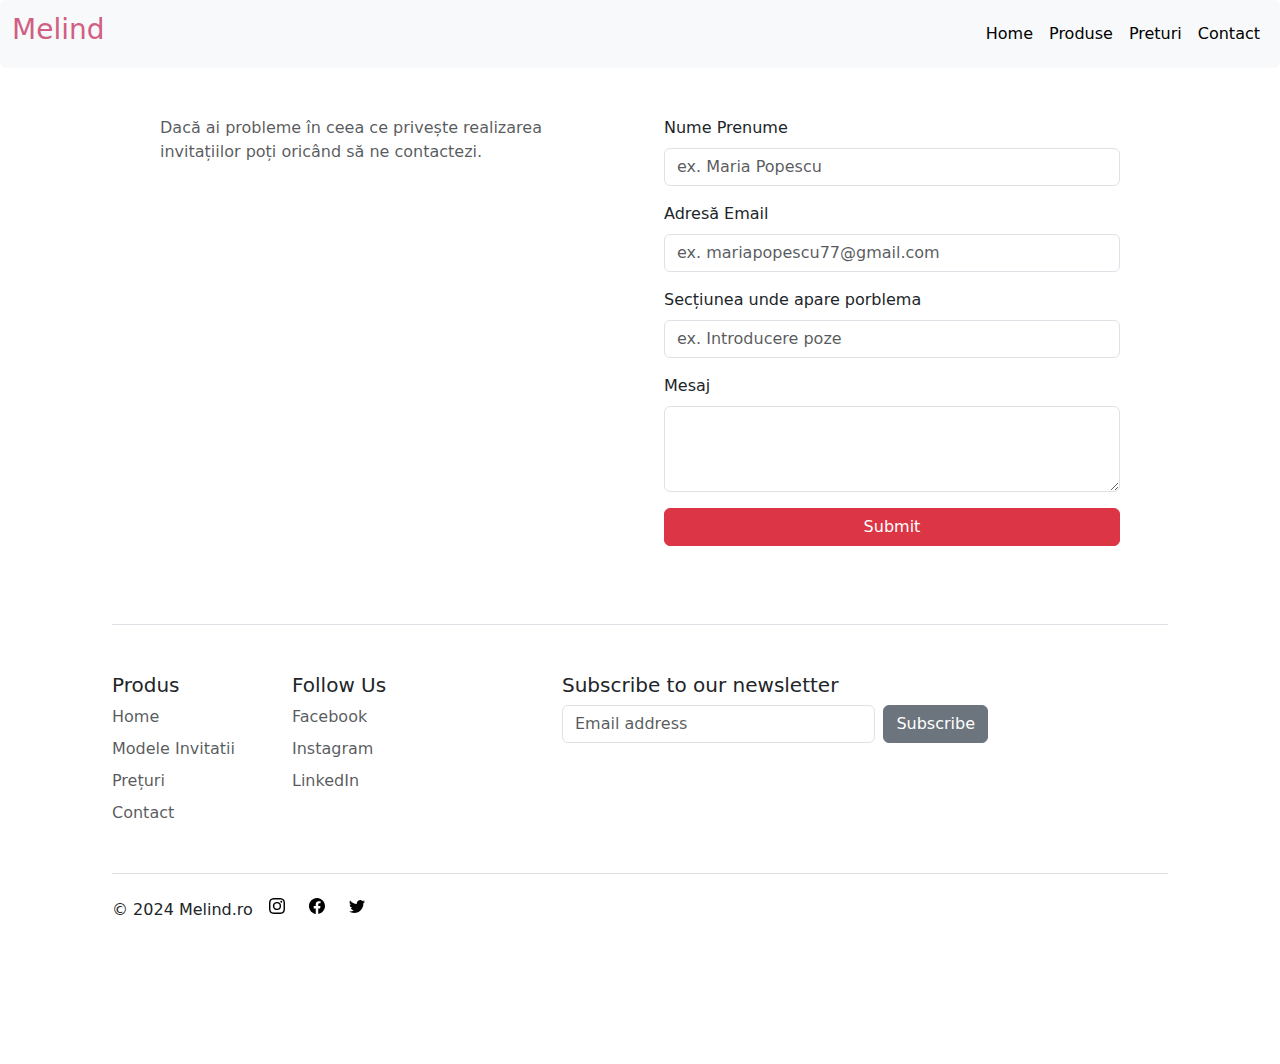
==== contact.html @ 7d9269b8 "initial load" ====
<!DOCTYPE html>
<html lang="en">
<head>
    <meta charset="UTF-8">
    <meta name="viewport" content="width=device-width, initial-scale=1.0">
    <title> Melind </title>
    <link rel="stylesheet" href="assets/app.css"/>

    <link href="https://cdn.jsdelivr.net/npm/bootstrap@5.3.3/dist/css/bootstrap.min.css"
    rel="stylesheet" 
    integrity="sha384-QWTKZyjpPEjISv5WaRU9OFeRpok6YctnYmDr5pNlyT2bRjXh0JMhjY6hW+ALEwIH"
   crossorigin="anonymous"> <!-- link cod Bootstrap-->

</head>
<body>

<!--Navbar -->
<!--<div class="w-100 bg-light nav-wrapper py-10">
    <div class="card-position h-100 m-auto-nav d-flex max-width-nav border-semi-transparent">
        <a href="index.html" class="d-flex self-center pl-20 font-special font-size-xs">
            <h1 class="color-logo bold">Melind</h1>
        </a>
      
 <nav class="navbar">
<ul class="navbar-menu">
<li class="navbar-menu-items">
    <a class="nav-link" href="index.html"> Home </a>
</li>
<li class="navbar-menu-items">
    <a class="nav-link" href="services.html"> Services </a>
</li>
<li class="navbar-menu-items">
    <a class="nav-link" href="about.html"> About us </a>
</li>
<li class="navbar-menu-items">
    <a class="nav-link" href="contact.html"> Contact </a>
</li>
</ul>
</nav>-->
 <!--
<nav class="mobile-visible nav-container self-center">
    <details class="nav-toggle">
      <summary class="nav-toggle-button px-40">
        <span class="material-symbols-outlined">menu</span>
      </summary>
      <ul class="mobile-nav-list nav-list d-flex flex-col bg-white w-100">
        <li class="px-10 py-20 d-flex mr-auto gap-10">
          <span class="material-symbols-outlined">home</span>
          <a href="/">Home</a>
        </li>
        <li class="px-10 py-20 d-flex mr-auto gap-10">
          <span class="material-symbols-outlined">book</span>
          <a href="./Services.html">Services</a>
        </li>
        <li class="px-10 py-20 d-flex mr-auto gap-10">
          <span class="material-symbols-outlined">book</span>
          <a href="./about.html">About Us</a>
        </li>
        <li class="px-10 py-20 d-flex mr-auto gap-10">
          <span class="material-symbols-outlined">contact_support</span>
          <a href="./contact.html">Contact</a>
        </li>
      </ul>
    </details>
  </nav>
Navbar -->
<nav class="navbar  navbar-expand-lg  bg-body-tertiary  rounded" aria-label="Eleventh navbar example">
    <div class="container-fluid">
      <a class="navbar-brand" href="#"><h3 class="color-logo bold">Melind</h3></a>

      <div class="collapse navbar-collapse" id="navbarsExample09">
        <ul class="navbar-nav ms-auto mb-2 mb-lg-0">
          <li class="nav-item">
            <a class="nav-link active" aria-current="page" href="index.html">Home</a>
          </li>
          <li class="nav-item">
            <a class="nav-link active" href="produse.html">Produse</a>
          </li>
          <li class="nav-item">
            <a class="nav-link active" href="price.html">Preturi</a>
          </li>
          <li class="nav-item">
            <a class="nav-link active"  href="contact.html">Contact</a>
          </li>
        </ul>
        
      </div>
    </div>
  </nav>

</div>
</div>

 
 <!-- TEXT 50/50 (50 TEXT, 50 FORMULAR) -->
 <div class="w-75 m-auto">
    <div class="row row-cols-1 row-cols-md-2  g-5 py-5">
        
        <!-- text -->
        <div class="col d-flex flex-column align-items-start gap-2">
          <p class="text-body-secondary">
            Dacă ai probleme în ceea ce privește realizarea invitațiilor poți oricând să ne contactezi.</p>
        </div>
  
        <!-- Formular -->
        <div class="col">
            <form>
                <div class="mb-3">
                  <label for="exampleFormControlTextarea1" class="form-label">Nume Prenume</label>
                  <input type="text" class="form-control" id="exampleFormControlTextarea1" rows="1" placeholder="ex. Maria Popescu">
                </div>
                <div class="mb-3">
                <label for="exampleFormControlTextarea1" class="form-label">Adresă Email</label>
            <input id="newsletter1" type="text" class="form-control" placeholder="ex. mariapopescu77@gmail.com">
                 </div>
                <div class="mb-3">
                    <label for="exampleFormControlTextarea1" class="form-label">Secțiunea unde apare porblema</label>
                    <input type="text" class="form-control" id="exampleFormControlTextarea1" rows="1"  placeholder="ex. Introducere poze"></textarea>
                  </div>
                <div class="mb-3">
                  <label for="exampleFormControlTextarea1" class="form-label">Mesaj</label>
                  <textarea type="text" class="form-control" id="exampleFormControlTextarea1" rows="3"></textarea>
                </div>
                <button type="submit" class="btn btn-danger w-100">Submit</button>
              </form>
        </div>
      </div></div>

<!--                                                                                    FOOTER                                                               -->

<div class="b-example-divider"></div>
<div class="container">
<footer class="py-5 margin-footer border-top">
    <div class="row">
      <div class="col-6 col-md-2 mb-3">
        <h5>Produs</h5>
        <ul class="nav flex-column">
          <li class="nav-item mb-2"><a href="index.html" class="nav-link p-0 text-body-secondary">Home</a></li>
          <li class="nav-item mb-2"><a href="#" class="nav-link p-0 text-body-secondary">Modele Invitatii</a></li>
          <li class="nav-item mb-2"><a href="price.html" class="nav-link p-0 text-body-secondary">Prețuri</a></li>
          <li class="nav-item mb-2"><a href="contact.html" class="nav-link p-0 text-body-secondary">Contact</a></li>
        </ul>
      </div>

      <div class="col-6 col-md-2 mb-3">
        <h5>Follow Us</h5>
        <ul class="nav flex-column">
          <li class="nav-item mb-2"><a href="#" class="nav-link p-0 text-body-secondary">Facebook</a></li>
          <li class="nav-item mb-2"><a href="#" class="nav-link p-0 text-body-secondary">Instagram</a></li>
          <li class="nav-item mb-2"><a href="#" class="nav-link p-0 text-body-secondary">LinkedIn</a></li>
        </ul>
      </div>

    

      <div class="col-md-5 offset-md-1 mb-3">
        <form>
          <h5>Subscribe to our newsletter</h5>
         
          <div class="d-flex flex-column flex-sm-row w-100 gap-2">
            <label for="newsletter1" class="visually-hidden">Email address</label>
            <input id="newsletter1" type="text" class="form-control" placeholder="Email address">
            <button class="btn btn-secondary" type="button">Subscribe</button>
          </div>
        </form>
      </div>
    </div>

    <div class="d-flex flex-column  flex-sm-row py-4 my-4 border-top">

        <p class="text-center">© 2024 Melind.ro</p>
        <ul class="list-unstyled d-flex">
        <li class="ms-3"><a class="text-body-secondary" href="#"><svg class="bi" width="24" height="24">
            <path d="M8 0C5.829 0 5.556.01 4.703.048 3.85.088 3.269.222 2.76.42a3.9 3.9 0 0 0-1.417.923A3.9 3.9 0 0 0 .42 2.76C.222 3.268.087 3.85.048 4.7.01 5.555 0 5.827 0 8.001c0 2.172.01 2.444.048 3.297.04.852.174 1.433.372 1.942.205.526.478.972.923 1.417.444.445.89.719 1.416.923.51.198 1.09.333 1.942.372C5.555 15.99 5.827 16 8 16s2.444-.01 3.298-.048c.851-.04 1.434-.174 1.943-.372a3.9 3.9 0 0 0 1.416-.923c.445-.445.718-.891.923-1.417.197-.509.332-1.09.372-1.942C15.99 10.445 16 10.173 16 8s-.01-2.445-.048-3.299c-.04-.851-.175-1.433-.372-1.941a3.9 3.9 0 0 0-.923-1.417A3.9 3.9 0 0 0 13.24.42c-.51-.198-1.092-.333-1.943-.372C10.443.01 10.172 0 7.998 0zm-.717 1.442h.718c2.136 0 2.389.007 3.232.046.78.035 1.204.166 1.486.275.373.145.64.319.92.599s.453.546.598.92c.11.281.24.705.275 1.485.039.843.047 1.096.047 3.231s-.008 2.389-.047 3.232c-.035.78-.166 1.203-.275 1.485a2.5 2.5 0 0 1-.599.919c-.28.28-.546.453-.92.598-.28.11-.704.24-1.485.276-.843.038-1.096.047-3.232.047s-2.39-.009-3.233-.047c-.78-.036-1.203-.166-1.485-.276a2.5 2.5 0 0 1-.92-.598 2.5 2.5 0 0 1-.6-.92c-.109-.281-.24-.705-.275-1.485-.038-.843-.046-1.096-.046-3.233s.008-2.388.046-3.231c.036-.78.166-1.204.276-1.486.145-.373.319-.64.599-.92s.546-.453.92-.598c.282-.11.705-.24 1.485-.276.738-.034 1.024-.044 2.515-.045zm4.988 1.328a.96.96 0 1 0 0 1.92.96.96 0 0 0 0-1.92m-4.27 1.122a4.109 4.109 0 1 0 0 8.217 4.109 4.109 0 0 0 0-8.217m0 1.441a2.667 2.667 0 1 1 0 5.334 2.667 2.667 0 0 1 0-5.334"/>
        </svg></a></li>
        <li class="ms-3"><a class="text-body-secondary" href="#"><svg class="bi" width="24" height="24">
            <path d="M16 8.049c0-4.446-3.582-8.05-8-8.05C3.58 0-.002 3.603-.002 8.05c0 4.017 2.926 7.347 6.75 7.951v-5.625h-2.03V8.05H6.75V6.275c0-2.017 1.195-3.131 3.022-3.131.876 0 1.791.157 1.791.157v1.98h-1.009c-.993 0-1.303.621-1.303 1.258v1.51h2.218l-.354 2.326H9.25V16c3.824-.604 6.75-3.934 6.75-7.951"/>
        </svg></a></li>
        <li class="ms-3"><a class="text-body-secondary" href="#"><svg class="bi" width="24" height="24">
        <path d="M5.026 15c6.038 0 9.341-5.003 9.341-9.334q.002-.211-.006-.422A6.7 6.7 0 0 0 16 3.542a6.7 6.7 0 0 1-1.889.518 3.3 3.3 0 0 0 1.447-1.817 6.5 6.5 0 0 1-2.087.793A3.286 3.286 0 0 0 7.875 6.03a9.32 9.32 0 0 1-6.767-3.429 3.29 3.29 0 0 0 1.018 4.382A3.3 3.3 0 0 1 .64 6.575v.045a3.29 3.29 0 0 0 2.632 3.218 3.2 3.2 0 0 1-.865.115 3 3 0 0 1-.614-.057 3.28 3.28 0 0 0 3.067 2.277A6.6 6.6 0 0 1 .78 13.58a6 6 0 0 1-.78-.045A9.34 9.34 0 0 0 5.026 15"/>
    </svg></a></li>
      </ul>
    </div>
  </footer>
</div>
</body>
</html>
---- assets/app.css ----
/*                                   NAVBAR                                           */
.w-100{
    width: 100%;
}
.h-100{
    height: 100%;
}
.d-flex{
    display: flex;
}
.m-auto-nav{
    margin: auto;
}
@media(min-width:576px)
{
    .max-width-nav{
        max-width: 90%;
    }
}
.max-width-nav{
    width: 100%;
    max-width: 320px;
    max-width: 90%;
}
.py-10{
    padding-top: 10px;
    padding-bottom: 10px;
}

.bg-light{
    background-color: #ffffff;
}
.nav-wrapper{
    height: 80px;
    position:sticky;
    top:0;
    z-index: 2;
}
.card-position{
    position: relative;
    justify-content: space-between;
    box-sizing: border-box;
    border-radius: 25px;
    background-color: #fafafa;
}
.color-logo{
    color:#d15e83;
}
.bold{
    font-weight: 500;
}
.self-center{
    align-self: center;
}
.pl-20{
    padding-left: 20px;
}
.font-size-xs{
    font-size: 8px;
}

.font-size-md{
    font-size: 20px;
}
.font-special{
    font-family: "Dancing Script",sans-serif;
    font-weight: 300;
    letter-spacing: -2px;
}

.text-special{
    font-family: "Dancing Script",sans-serif;
    font-weight: 300;
    letter-spacing: 0;
    font-weight: 600;
    
}


.font-special-text-body{
    font-family: "Dancing Script",sans-serif;
    font-weight: 600;
    font-size: x-large;
    letter-spacing: 0;
    text-align: left;
    color: #1b1a2a;
}
.text-body{
    font-weight: 400;
    text-align: left;
    color: #ab405e;
}
.navbar {
    display: flex; 
    justify-content: space-between;
    position: sticky;
    top: 0 ;
    background-color:#fafafa;
}
.navbar-menu{
display: flex;
gap:10px;
}
.navbar-menu-items{
    border: 1px solid grey;
    padding: 4px 8px;
    border-radius: 4px;
    border: none;
    align-self: center;
    font-family: "Dancing Script",sans-serif;
    color:#d15e83
}
ul{
    padding: 0; /* reset the ul initial padding */
    margin: 0;
}

ul li{
list-style-type: none;/* reset the ul li initial*/
}
a{
    text-decoration: none;
}

.border-semi-transparent{
    border-color: hsla(265,40%99%,65%);
    box-shadow: 10px;
}
/*                                 HEADER          */


@media (min-width:576px){
.bg{
   
    height: 700px;
}

}
.bg{
    background-repeat: no-repeat;
    background-size: cover;
    /*border-radius: 20px;
    box-shadow: 0 20 px 4 px rgba(0,0,0,0.1);*/
    width: auto;
}

.bg-position-center{
    background-position: center;
   /*height: 400px;
    width: 410px;
    /*border-radius: 15px;*/
}
.cards-header{
    display: flex;
    -webkit-box-align: center;
    align-items: center;
    -webkit-box-pack: justify;
    justify-content: space-between;
    flex-direction: column;
    gap: 1.5rem;
    padding-inline: 2rem 2rem;
    flex: 1;

}

.p-hedear-sty{
    padding: 160px;
}

.line-shape{
position: relative;
overflow: hidden;
line-height: 0;
z-index: 2;
pointer-events: none;
}
@media only screen and (min-width:768px) and (max-width:1024px)
{
    .line-style{
        height: 70px;

}
}

.line-style{
    height: 110px;
    color: #d15e83;
    z-index: 9999;

}
.header-color{
    background: linear-gradient(45deg,rgba(30,28,89,1) 0%,
    rgba(5,175,242,1) 100%);
}
.text-center{
    text-align: center;
}
.text-style-title{
    font-family: "Dancing Script",sans-serif;
    color:#d15e83
}

.sec-text-style{
    padding: 20px 100px;
}

.max-width{
    max-width: 90%;
    margin: auto;
}
.color-light{
    color: #d15e83;
}
@media (min-width:576px)
{
    .max-width{
        max-width: 90%;
    }
}
.content{
    display: flex;
    flex-direction: column;
    padding: 40px 0;
}
.content-split {
    display: flex;
    justify-content: space-evenly;
    gap: 20px;
    align-items: center;
}
.section-container{
    padding: 20px 0;
}
.content-new{
    display: flex;
    flex-direction: 2 column;
    gap: 40px;
    padding: 40px;
}
.bg-position-center2{
    background-position: center;
    height: 350px;
    width: 50%;

}

.bg-hero{
    height: 90vb !important;
background-image: url(./header.png);
/*background-color: #f8f9fa; #dddad4;*/
background-position: center;
box-shadow:unset;
border-radius:unset !important;
}


.photo-1{
    background-image: url(photo1.webp);
    /*box-shadow: -1px 3px 10px 0 rgb(0 0 0 /6%);*/
}
.photo-2{
    background-image: url(photo2.webp);
    /*box-shadow: -1px 3px 10px 0 rgb(0 0 0 /6%);*/
}
.photo-3{
    background-image: url(photo3.webp);
    /*box-shadow: -1px 3px 10px 0 rgb(0 0 0 /6%);*/
}
.photo-4{
    background-image: url(photo4.webp);
    /*box-shadow: -1px 3px 10px 0 rgb(0 0 0 /6%);*/
}
.bg2{
    background-repeat: no-repeat;
    background-size: contain;
}
.content-text{
    display: flex;
    flex-direction: column;
    gap: 20px;
    width: 50%;
    text-align: center;
}
.text-padding{
    padding-top: 8%;
}
.separator{
    display: inline-flex;
    gap: 10px;
    margin: 0 auto;
}
.mobile-version{
    display: inherit;

}
@media scree and (min-width:576px)
{
    .mobile-version{
        display: none;
    }
}
.row-reverse{
    flex-direction: row-reverse;
}
.litera-style{
    position: absolute;
    font-size: 5px;
    font-weight: 700;
    color: #999;
    opacity: 0.15;
    top: -90px;
    left: -30px;
}
.line{
    height: 4px;
    background-color: #d15e83;
    width: 40%;
    border-radius: 2px;
}

.line-lg{
    height: 2px;
    background-color: #deadbc;
    width: 50%;
    border-radius: 2px;
}

.line-lg2{
    height: 2px;
    background-color: #deadbc;
    width: 50%;
    border-radius: 2px;
    margin-left: 50%;
}
/*                               Lista preturi                    */
@media screen and (min-width:62em)
{
    .section-price{
        padding: 9em 3em;
    }
}
.section-price{
    width: 100%;
    padding: 7rem 0;
    background-color: rgba(236,236,255,0.2);
    margin-top: 0px;
}
.container-style{
width: 100%;
margin-inline: auto;
max-width: 1280px;
padding-inline: 1rem;
}
.container-disp{
    display: flex;
    flex-direction: column;
    -webkit-box-align: center;
    align-items: center;
    gap: 4rem;
}
.text-price{
    font-weight: 400;
    text-align: center;
    color: #d15e83;
    font-size: 18px;
}
.title-price{
    font-family: "Dancing Script",sans-serif;
    font-weight: 600;
    color:#1b1a2a;
    margin-bottom: 1.5rem;
    text-align: center;
}
.cards-price-style{
    display: flex;
    -webkit-box-align: center;
    align-items: center;
    flex-direction: column;
    gap: 1.5rem;
}
@media screen and (min-width:48em){
    .cards-gap{
        grid-template-columns: repeat(3,minmax(0,1fr));
    }

}
.cards-gap{
    display: grid;
    grid-gap: 2rem;
    margin-top: 1rem;
    padding-inline: 1rem 1rem;
}
.cards-sty{
    display: flex;
    -webkit-box-align: center;
    align-items: center;
    flex-direction: column;
    gap: 1.5rem;
    box-shadow: -1px 3px 10px 0 rgb(0 0 0 /6%);
    border-style: solid;
    max-width: 320px;
    width: 100%;
    background: #ffffff;
    border-radius: 0.75rem;
    padding-bottom: 2rem;
    border-color: transparent;
}
.TITLE-CARD-STYLE{
    WIDTH: 100%;
    height: 70px;
    background: #8c8cf9;
    display: flex;
    border-top-left-radius: 0.75rem;
    border-top-right-radius: 0.75rem;
    -webkit-box-pack: center;
    justify-content: center;
    -webkit-box-align: center;
    align-items: center;
    position: relative;
}
.title-st{
    font-weight: 400;
    text-align: center;
    padding: 20px;
    font-size: 1.25rem;
    color: #333;
}
.cards-continut{
    display: flex;
    -webkit-box-align: center;
    align-items: center;
    -webkit-box-pack: justify;
    justify-content: space-between;
    flex-direction: column;
    gap: 1.5rem;
    padding-inline: 2rem 2rem;
    flex: 1;

}
.card-choice{
    display: flex;
    align-items: center;
    -webkit-box-align: center;
    flex-direction: column;
    gap: 1.5rem;
}
.pret{
    display: flex;
    align-items: center;
    -webkit-box-align: center;
    justify-content: center;
    -webkit-box-pack: center;
    flex-direction: column;
    gap: 0.5rem;
}
.number-price{
    display: flex;
    align-items: center;
    -webkit-box-align: center;
    flex-direction: row;
    gap: 0.5rem;
}
@media screen and(min-width:48em){
    .NUMBER-PRICE-STYLE{
        line-height: 1.2;
    }
}
.NUMBER-PRICE-STYLE{
    font-family: "Dancing Script",sans-serif;
    color: #1b1a2a;
    font-size: 2.25rem;
    font-weight: 600;
}
.ron-price{
    font-weight: 400;
    color: #718096;
}
.button-sty{
    display: flex;
    appearance: none;
    align-items: center;
    -webkit-box-align: center;
    -webkit-box-pack: center;
    justify-content: center;
    user-select: none;
    position: relative;
    white-space: nowrap;
    vertical-align: middle;
    outline: 2px solid transparent;
    outline-offset: 2px;
    line-height: 1.2;
    font-weight: 500;
   /* transition-property: ;*/
    transition-duration:5s;
    height: 2.5rem;
    min-height: 2.5rem;
    font-size: 1rem;
    padding-inline: 1rem 1rem;
    width: 100%;
    border-radius: 9999px;
    background: #8c8cf9;
    color: #ffffff;
}
.price-details{
    display: flex;
    align-items: center;
    -webkit-box-align: center;
    flex-direction: column;
}

/*                                FOOTER                */
.backround-gray
{
    background: #fbfbfb;
    color: #2d3748;
}
.text-footer{
    display: flex;
    flex-direction: column;
    gap: 3px;
    width: 100%;
    margin-inline: auto;
    padding-inline: 2px;
    padding: 2px;
}

@media screen and (min-width:48em)
{
    .items-footer{
grid-template-columns:repeat(3,minmax(0,1fr));
    }
}
@media screen and (min-width:30em)
{
    .items-footer{
grid-template-columns:repeat(2,minmax(0,1fr));
    }
}
.items-footer{
    display: grid;
    grid-gap: 1px;
    font-size: 2px;
}
.margin-footer{
    margin: 30px;
}
/*    pentru linie logo linie la footer
.line-lg2-footer::before{
    content: "";
    border-bottom: 1px solid;
    border-color: #deadbc;
 -webkit-box-flex: 1;
 flex-grow: 1;
 margin-right: 2rem;
}
*,*::before,::after{
    border-color: #deadbc;
}
:where(*,*::before,*::after)
{
    border-width: 0;
    border-style: solid;
    box-sizing: border-box;
    word-wrap: break-word;
}*/
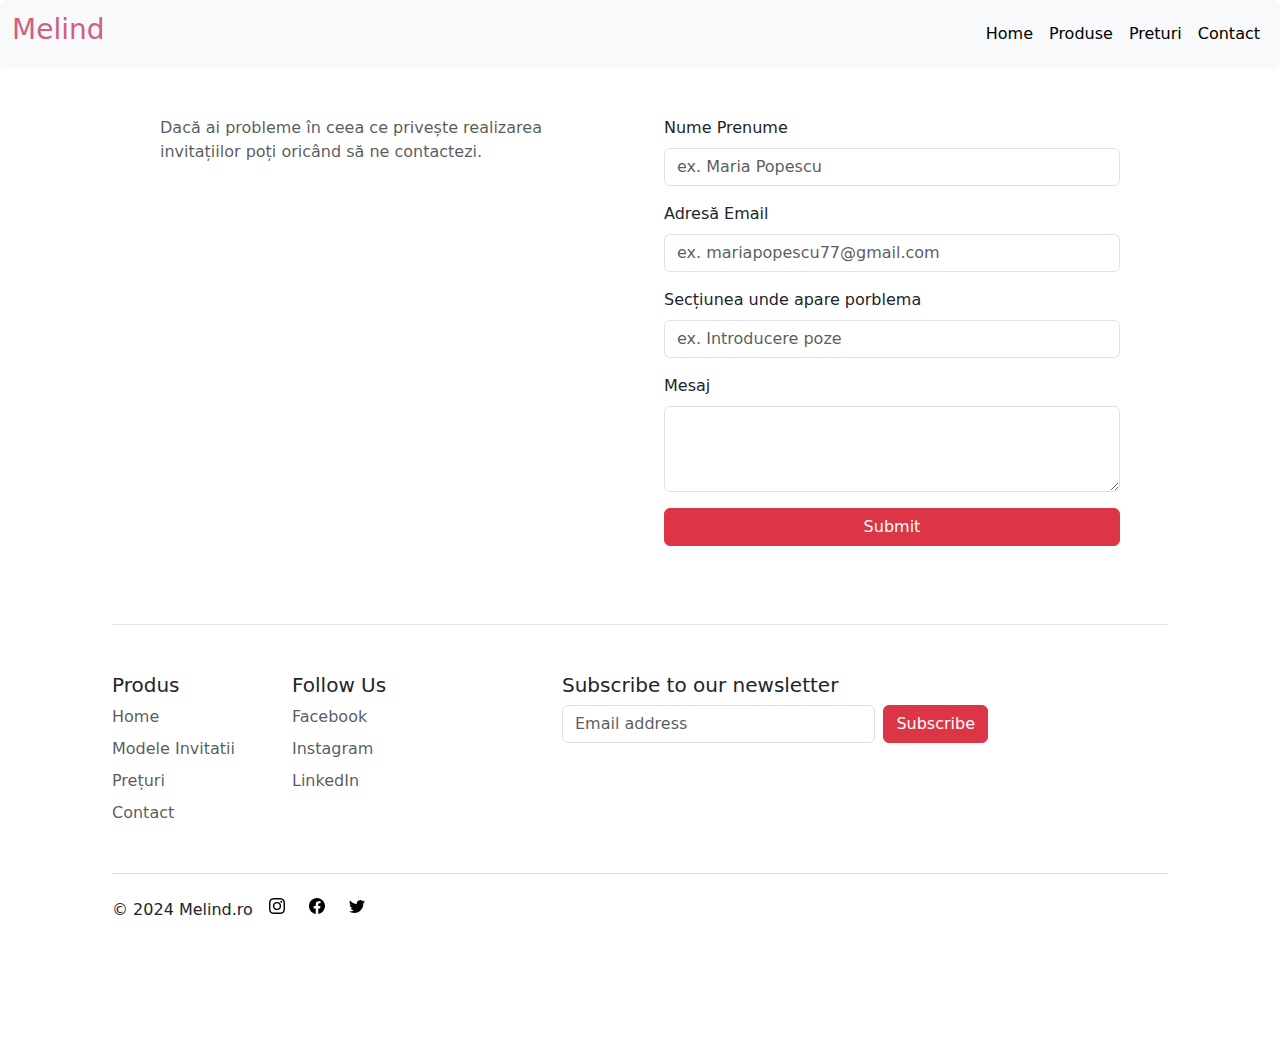
==== commit 466d279c: "update subscribe button" ====
--- a/contact.html
+++ b/contact.html
@@ -160,7 +160,7 @@
           <div class="d-flex flex-column flex-sm-row w-100 gap-2">
             <label for="newsletter1" class="visually-hidden">Email address</label>
             <input id="newsletter1" type="text" class="form-control" placeholder="Email address">
-            <button class="btn btn-secondary" type="button">Subscribe</button>
+            <button class="btn btn-danger" type="button">Subscribe</button>
           </div>
         </form>
       </div>
--- a/assets/app.css
+++ b/assets/app.css
@@ -1,14 +1,14 @@
 /*                                   NAVBAR                                           */
-.w-100{
-    width: 100%;
-}
-.h-100{
+.rcio-w-100{
+    width: 100%;
+}
+.rcio-h-100{
     height: 100%;
 }
 .d-flex{
     display: flex;
 }
-.m-auto-nav{
+.rcio-m-auto{
     margin: auto;
 }
 @media(min-width:576px)
@@ -22,21 +22,21 @@
     max-width: 320px;
     max-width: 90%;
 }
-.py-10{
-    padding-top: 10px;
-    padding-bottom: 10px;
-}
-
-.bg-light{
+.rcio-py-10{
+    padding-top: 0px;
+    padding-bottom: 0px;
+}
+
+.rcio-bg-light{
     background-color: #ffffff;
 }
-.nav-wrapper{
-    height: 80px;
+.rcio-nav-wrapper{
+    height: 60px;
     position:sticky;
     top:0;
     z-index: 2;
 }
-.card-position{
+.rcio-card-position{
     position: relative;
     justify-content: space-between;
     box-sizing: border-box;
@@ -67,6 +67,7 @@
     font-weight: 300;
     letter-spacing: -2px;
 }
+
 
 .text-special{
     font-family: "Dancing Script",sans-serif;
@@ -76,6 +77,25 @@
     
 }
 
+.rcio-font-family{
+font-family: "Dancing Script", serif;
+font-weight: 600;
+font-size: xxx-large;
+letter-spacing: -2px;
+}
+
+.rcio-font-family-logo{
+    font-family: "Dancing Script", serif;
+    font-weight: 900;
+    font-size: larger;
+    letter-spacing: -1px;
+    }
+
+.rcio-font-family-roboto{
+    font-family: "Roboto", serif;
+    font-optical-sizing: auto;
+    font-weight: 400;
+  }
 
 .font-special-text-body{
     font-family: "Dancing Script",sans-serif;
@@ -90,14 +110,16 @@
     text-align: left;
     color: #ab405e;
 }
-.navbar {
+.rcio-navbar {
     display: flex; 
     justify-content: space-between;
     position: sticky;
-    top: 0 ;
+    top: 15px ;
     background-color:#fafafa;
-}
-.navbar-menu{
+    align-items: center;
+    margin-inline: 20px;
+}
+.rcio-navbar-menu{
 display: flex;
 gap:10px;
 }
@@ -107,8 +129,9 @@
     border-radius: 4px;
     border: none;
     align-self: center;
-    font-family: "Dancing Script",sans-serif;
-    color:#d15e83
+    font-family: "Roboto",sans-serif;
+    /*color:#d15e83;*/
+    
 }
 ul{
     padding: 0; /* reset the ul initial padding */
@@ -127,6 +150,7 @@
     box-shadow: 10px;
 }
 /*                                 HEADER          */
+
 
 
 @media (min-width:576px){
@@ -136,11 +160,11 @@
 }
 
 }
-.bg{
+/*.bg{
     background-repeat: no-repeat;
     background-size: cover;
     /*border-radius: 20px;
-    box-shadow: 0 20 px 4 px rgba(0,0,0,0.1);*/
+    box-shadow: 0 20 px 4 px rgba(0,0,0,0.1);
     width: auto;
 }
 
@@ -148,8 +172,8 @@
     background-position: center;
    /*height: 400px;
     width: 410px;
-    /*border-radius: 15px;*/
-}
+    /*border-radius: 15px;
+}*/
 .cards-header{
     display: flex;
     -webkit-box-align: center;
@@ -165,6 +189,7 @@
 
 .p-hedear-sty{
     padding: 160px;
+   
 }
 
 .line-shape{
@@ -192,7 +217,8 @@
     background: linear-gradient(45deg,rgba(30,28,89,1) 0%,
     rgba(5,175,242,1) 100%);
 }
-.text-center{
+
+.rcio-text-center{
     text-align: center;
 }
 .text-style-title{
@@ -243,14 +269,31 @@
     width: 50%;
 
 }
-
+/*
 .bg-hero{
-    height: 90vb !important;
-background-image: url(./header.png);
-/*background-color: #f8f9fa; #dddad4;*/
+    height: 110vb !important;
+background-image: url(./header2.jpg);
+/*background-color: #f8f9fa; #dddad4;
 background-position: center;
 box-shadow:unset;
 border-radius:unset !important;
+}*/
+
+.bg-position-style{
+    display: flex;
+    min-height: 80vh;
+    width: 100%;
+    -webkit-box-pack: center;
+    justify-content: center;
+    background-color: #fafafa;
+    background-image: url(./header2.jpg);
+    background-position: center top;
+   background-size: cover;
+   background-repeat: no-repeat;
+   -webkit-box-align: center;
+   align-items: center;
+opacity: 70%;
+
 }
 
 
@@ -405,10 +448,77 @@
     padding-bottom: 2rem;
     border-color: transparent;
 }
+.cards-sty-plus{
+    display: flex;
+    -webkit-box-align: center;
+    align-items: center;
+    flex-direction: column;
+    gap: 1.5rem;
+    box-shadow: -1px 3px 10px 0 rgb(0 0 0 /6%);
+    border-style: solid;
+    max-width: 320px;
+    width: 100%;
+    background: #ffffff;
+    border-radius: 0.75rem;
+    padding-bottom: 2rem;
+    border-color: #fbd38d;
+}
+
+.card-popular-plus{
+        display: inline-block;
+        white-space: nowrap;
+        vertical-align: middle;
+        border-radius: 0.5rem;
+        font-weight: 700;
+       /* box-shadow: ;*/
+        --badge-bg: #edf2f7;
+        --badge-color: #1a202c;
+        position: absolute;
+        top: -16px;
+        background: #feebc8;
+        color: #9c4221;
+        font-size: 0.75rem;
+        -webkit-padding-start: 1.5rem;
+        padding-inline-start:  1.5rem;
+        -webkit-padding-end:  1.5rem;
+        padding-inline-end:  1.5rem;
+        padding-top:  0.25rem;
+        padding-bottom:  0.25rem;
+        z-index: 1;
+        text-transform: uppercase;
+}
+
 .TITLE-CARD-STYLE{
     WIDTH: 100%;
     height: 70px;
-    background: #8c8cf9;
+    background:#EFBFD0;/* #8c8cf9;*/
+    display: flex;
+    border-top-left-radius: 0.75rem;
+    border-top-right-radius: 0.75rem;
+    -webkit-box-pack: center;
+    justify-content: center;
+    -webkit-box-align: center;
+    align-items: center;
+    position: relative;
+}
+.TITLE-CARD-STYLE2{
+    WIDTH: 100%;
+    height: 70px;
+    background:#EE9BB7;/* #8c8cf9;*/
+    display: flex;
+    border-top-left-radius: 0.75rem;
+    border-top-right-radius: 0.75rem;
+    -webkit-box-pack: center;
+    justify-content: center;
+    -webkit-box-align: center;
+    align-items: center;
+    position: relative;
+}
+
+.TITLE-CARD-STYLE3{
+    WIDTH: 100%;
+    height: 70px;
+    background:#E6799E;/* #8c8cf9;*/
     display: flex;
     border-top-left-radius: 0.75rem;
     border-top-right-radius: 0.75rem;
@@ -498,7 +608,59 @@
     padding-inline: 1rem 1rem;
     width: 100%;
     border-radius: 9999px;
-    background: #8c8cf9;
+    background:#EFBFD0;
+    color: #ffffff;
+}
+.button-sty2{
+    display: flex;
+    appearance: none;
+    align-items: center;
+    -webkit-box-align: center;
+    -webkit-box-pack: center;
+    justify-content: center;
+    user-select: none;
+    position: relative;
+    white-space: nowrap;
+    vertical-align: middle;
+    outline: 2px solid transparent;
+    outline-offset: 2px;
+    line-height: 1.2;
+    font-weight: 500;
+   /* transition-property: ;*/
+    transition-duration:5s;
+    height: 2.5rem;
+    min-height: 2.5rem;
+    font-size: 1rem;
+    padding-inline: 1rem 1rem;
+    width: 100%;
+    border-radius: 9999px;
+    background: #EE9BB7;
+    color: #ffffff;
+}
+.button-sty3{
+    display: flex;
+    appearance: none;
+    align-items: center;
+    -webkit-box-align: center;
+    -webkit-box-pack: center;
+    justify-content: center;
+    user-select: none;
+    position: relative;
+    white-space: nowrap;
+    vertical-align: middle;
+    outline: 2px solid transparent;
+    outline-offset: 2px;
+    line-height: 1.2;
+    font-weight: 500;
+   /* transition-property: ;*/
+    transition-duration:5s;
+    height: 2.5rem;
+    min-height: 2.5rem;
+    font-size: 1rem;
+    padding-inline: 1rem 1rem;
+    width: 100%;
+    border-radius: 9999px;
+    background: #E6799E;
     color: #ffffff;
 }
 .price-details{
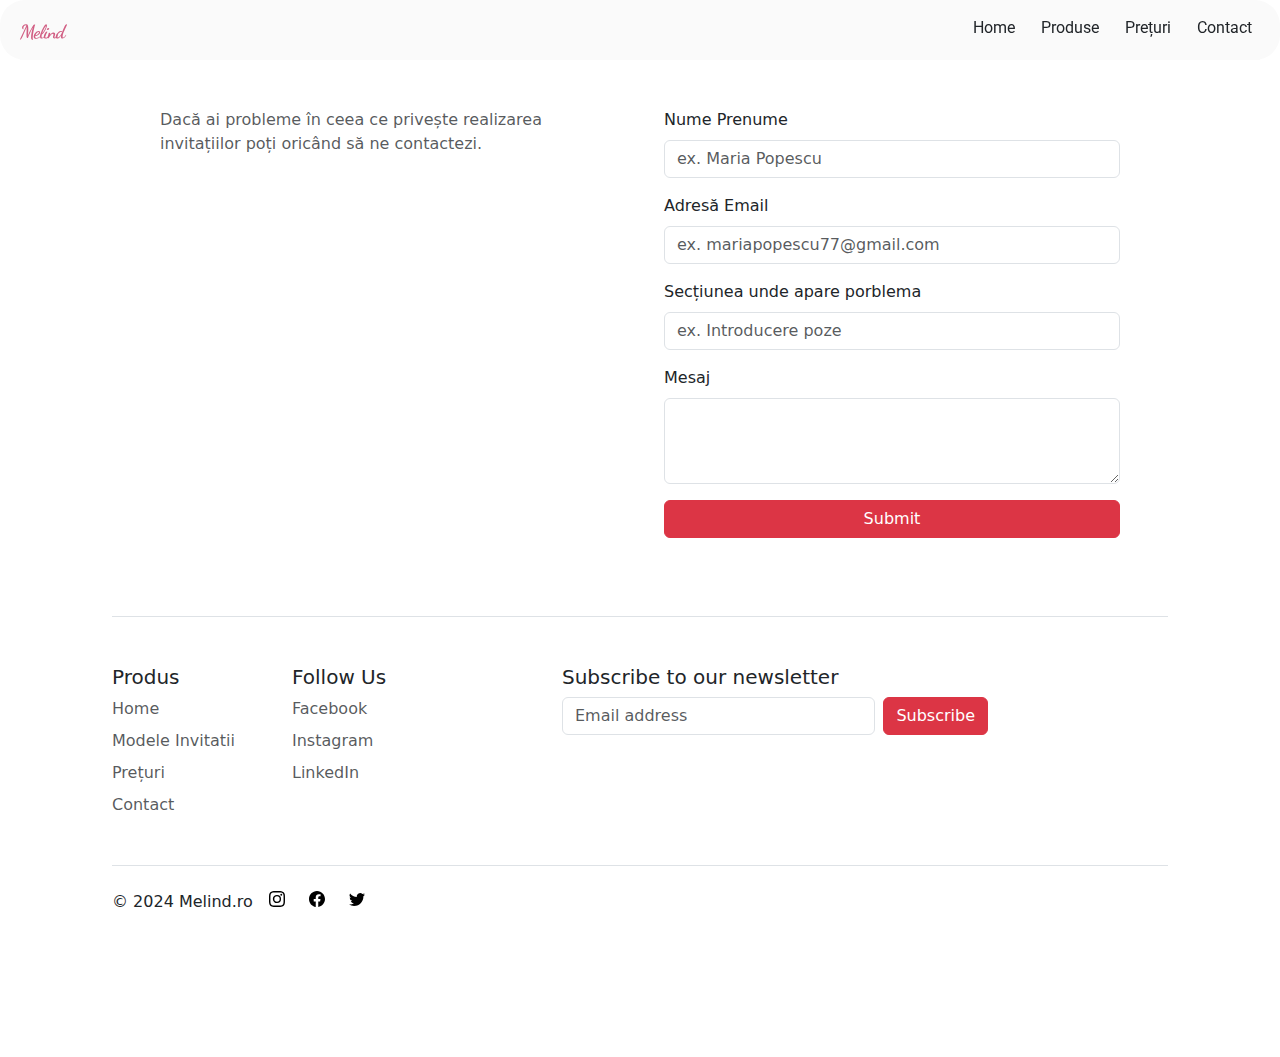
==== commit 97ab65ba: "add/update link google fonts/navbar for contact page" ====
--- a/contact.html
+++ b/contact.html
@@ -11,85 +11,35 @@
     integrity="sha384-QWTKZyjpPEjISv5WaRU9OFeRpok6YctnYmDr5pNlyT2bRjXh0JMhjY6hW+ALEwIH"
    crossorigin="anonymous"> <!-- link cod Bootstrap-->
 
+   <link href="https://fonts.googleapis.com/css2?family=Dancing+Script:wght@400..700&family=Montserrat:ital,wght@0,100..900;1,100..900&family=Roboto:ital,wght@0,100..900;1,100..900&display=swap" rel="stylesheet">
+
+
 </head>
 <body>
 
 <!--Navbar -->
-<!--<div class="w-100 bg-light nav-wrapper py-10">
-    <div class="card-position h-100 m-auto-nav d-flex max-width-nav border-semi-transparent">
-        <a href="index.html" class="d-flex self-center pl-20 font-special font-size-xs">
-            <h1 class="color-logo bold">Melind</h1>
-        </a>
-      
- <nav class="navbar">
-<ul class="navbar-menu">
-<li class="navbar-menu-items">
-    <a class="nav-link" href="index.html"> Home </a>
-</li>
-<li class="navbar-menu-items">
-    <a class="nav-link" href="services.html"> Services </a>
-</li>
-<li class="navbar-menu-items">
-    <a class="nav-link" href="about.html"> About us </a>
-</li>
-<li class="navbar-menu-items">
-    <a class="nav-link" href="contact.html"> Contact </a>
-</li>
-</ul>
-</nav>-->
- <!--
-<nav class="mobile-visible nav-container self-center">
-    <details class="nav-toggle">
-      <summary class="nav-toggle-button px-40">
-        <span class="material-symbols-outlined">menu</span>
-      </summary>
-      <ul class="mobile-nav-list nav-list d-flex flex-col bg-white w-100">
-        <li class="px-10 py-20 d-flex mr-auto gap-10">
-          <span class="material-symbols-outlined">home</span>
-          <a href="/">Home</a>
-        </li>
-        <li class="px-10 py-20 d-flex mr-auto gap-10">
-          <span class="material-symbols-outlined">book</span>
-          <a href="./Services.html">Services</a>
-        </li>
-        <li class="px-10 py-20 d-flex mr-auto gap-10">
-          <span class="material-symbols-outlined">book</span>
-          <a href="./about.html">About Us</a>
-        </li>
-        <li class="px-10 py-20 d-flex mr-auto gap-10">
-          <span class="material-symbols-outlined">contact_support</span>
-          <a href="./contact.html">Contact</a>
-        </li>
-      </ul>
-    </details>
+<div class="w-100 rcio-bg-light rcio-nav-wrapper rcio-py-10">
+  <div class="rcio-card-position rcio-h-100 rcio-m-auto ">
+    <nav class="rcio-navbar">
+    <div class="rcio-text-center"><a class="navbar-brand" href="index.html"><h3 class="color-logo  rcio-font-family-logo">Melind</h3></a>
+   </div> 
+  
+   <div>
+    <ul class="rcio-navbar-menu">
+      <li class="navbar-menu-items">
+        <a class="nav-link" href="index.html"> Home</a></li>
+      <li class="navbar-menu-items">
+        <a class="nav-link" href="produse.html">Produse</a></li>
+      <li class="navbar-menu-items">
+        <a class="nav-link" href="price.html">Prețuri</a></li>
+      <li class="navbar-menu-items">
+        <a class="nav-link" href="contact.html">Contact</a></li>
+    </ul></div>
+   </div>
   </nav>
-Navbar -->
-<nav class="navbar  navbar-expand-lg  bg-body-tertiary  rounded" aria-label="Eleventh navbar example">
-    <div class="container-fluid">
-      <a class="navbar-brand" href="#"><h3 class="color-logo bold">Melind</h3></a>
+  </div>
+  </div>
 
-      <div class="collapse navbar-collapse" id="navbarsExample09">
-        <ul class="navbar-nav ms-auto mb-2 mb-lg-0">
-          <li class="nav-item">
-            <a class="nav-link active" aria-current="page" href="index.html">Home</a>
-          </li>
-          <li class="nav-item">
-            <a class="nav-link active" href="produse.html">Produse</a>
-          </li>
-          <li class="nav-item">
-            <a class="nav-link active" href="price.html">Preturi</a>
-          </li>
-          <li class="nav-item">
-            <a class="nav-link active"  href="contact.html">Contact</a>
-          </li>
-        </ul>
-        
-      </div>
-    </div>
-  </nav>
-
-</div>
-</div>
 
  
  <!-- TEXT 50/50 (50 TEXT, 50 FORMULAR) -->
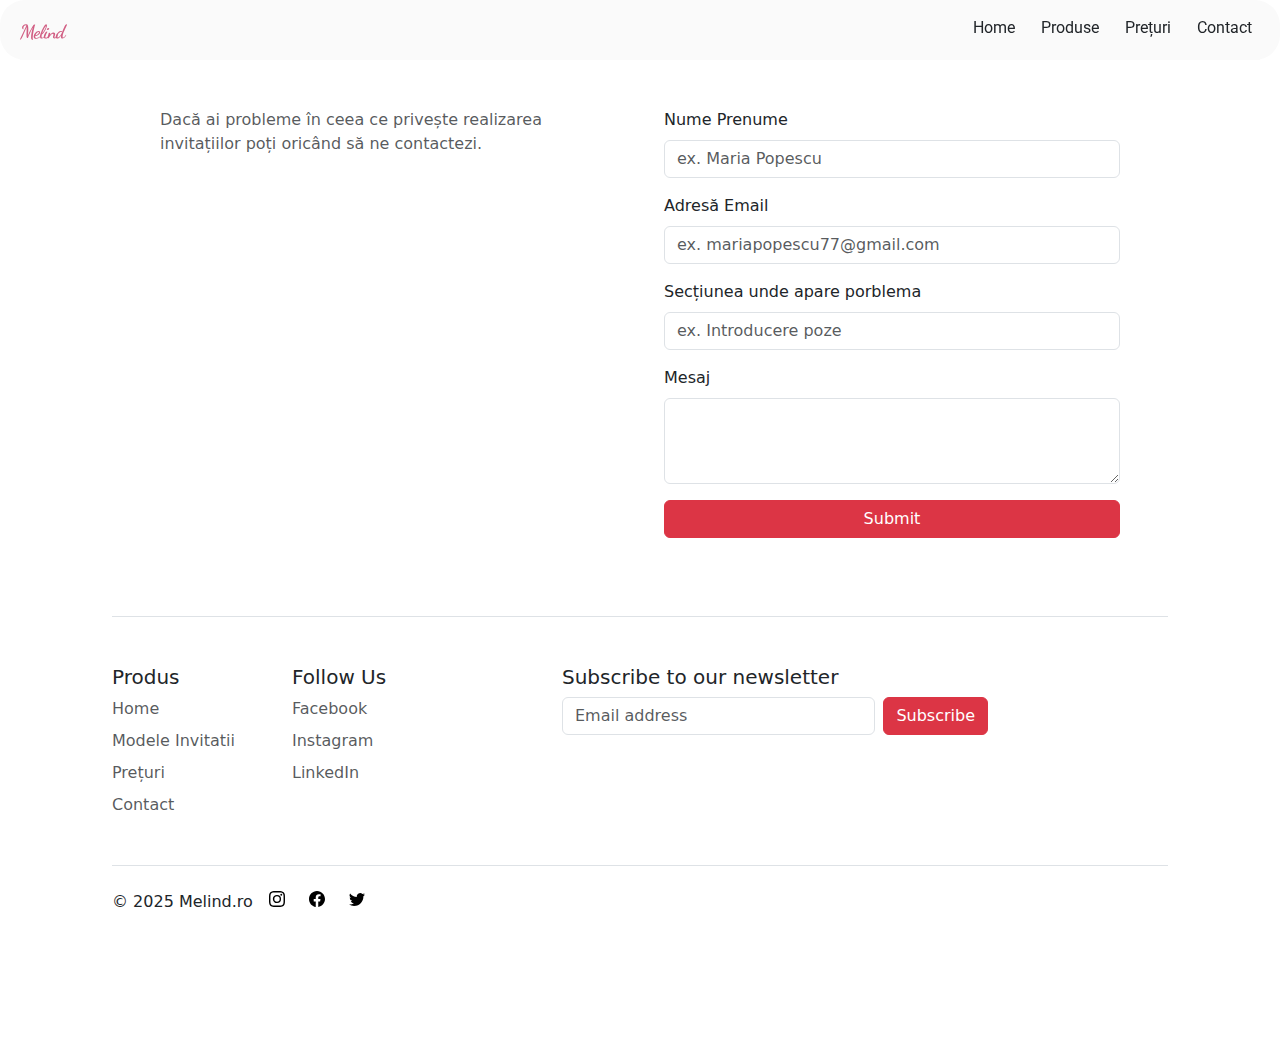
==== commit 3885dada: "update css price style" ====
--- a/contact.html
+++ b/contact.html
@@ -118,7 +118,7 @@
 
     <div class="d-flex flex-column  flex-sm-row py-4 my-4 border-top">
 
-        <p class="text-center">© 2024 Melind.ro</p>
+        <p class="text-center">© 2025 Melind.ro</p>
         <ul class="list-unstyled d-flex">
         <li class="ms-3"><a class="text-body-secondary" href="#"><svg class="bi" width="24" height="24">
             <path d="M8 0C5.829 0 5.556.01 4.703.048 3.85.088 3.269.222 2.76.42a3.9 3.9 0 0 0-1.417.923A3.9 3.9 0 0 0 .42 2.76C.222 3.268.087 3.85.048 4.7.01 5.555 0 5.827 0 8.001c0 2.172.01 2.444.048 3.297.04.852.174 1.433.372 1.942.205.526.478.972.923 1.417.444.445.89.719 1.416.923.51.198 1.09.333 1.942.372C5.555 15.99 5.827 16 8 16s2.444-.01 3.298-.048c.851-.04 1.434-.174 1.943-.372a3.9 3.9 0 0 0 1.416-.923c.445-.445.718-.891.923-1.417.197-.509.332-1.09.372-1.942C15.99 10.445 16 10.173 16 8s-.01-2.445-.048-3.299c-.04-.851-.175-1.433-.372-1.941a3.9 3.9 0 0 0-.923-1.417A3.9 3.9 0 0 0 13.24.42c-.51-.198-1.092-.333-1.943-.372C10.443.01 10.172 0 7.998 0zm-.717 1.442h.718c2.136 0 2.389.007 3.232.046.78.035 1.204.166 1.486.275.373.145.64.319.92.599s.453.546.598.92c.11.281.24.705.275 1.485.039.843.047 1.096.047 3.231s-.008 2.389-.047 3.232c-.035.78-.166 1.203-.275 1.485a2.5 2.5 0 0 1-.599.919c-.28.28-.546.453-.92.598-.28.11-.704.24-1.485.276-.843.038-1.096.047-3.232.047s-2.39-.009-3.233-.047c-.78-.036-1.203-.166-1.485-.276a2.5 2.5 0 0 1-.92-.598 2.5 2.5 0 0 1-.6-.92c-.109-.281-.24-.705-.275-1.485-.038-.843-.046-1.096-.046-3.233s.008-2.388.046-3.231c.036-.78.166-1.204.276-1.486.145-.373.319-.64.599-.92s.546-.453.92-.598c.282-.11.705-.24 1.485-.276.738-.034 1.024-.044 2.515-.045zm4.988 1.328a.96.96 0 1 0 0 1.92.96.96 0 0 0 0-1.92m-4.27 1.122a4.109 4.109 0 1 0 0 8.217 4.109 4.109 0 0 0 0-8.217m0 1.441a2.667 2.667 0 1 1 0 5.334 2.667 2.667 0 0 1 0-5.334"/>
--- a/assets/app.css
+++ b/assets/app.css
@@ -133,6 +133,10 @@
     /*color:#d15e83;*/
     
 }
+.navbar-menu-items:hover {
+   /* background-color: bisque;*/
+   color:  #ab405e;
+  }
 ul{
     padding: 0; /* reset the ul initial padding */
     margin: 0;
@@ -447,6 +451,15 @@
     border-radius: 0.75rem;
     padding-bottom: 2rem;
     border-color: transparent;
+}
+@media screen and (max-width:768px){
+    .cards-sty-plus{
+        width: 70%;
+        height: 100%;
+       
+
+    }
+
 }
 .cards-sty-plus{
     display: flex;
@@ -600,8 +613,8 @@
     outline-offset: 2px;
     line-height: 1.2;
     font-weight: 500;
-   /* transition-property: ;*/
-    transition-duration:5s;
+   /* transition-property: ;
+    transition-duration:0.5s;*/
     height: 2.5rem;
     min-height: 2.5rem;
     font-size: 1rem;
@@ -610,6 +623,16 @@
     border-radius: 9999px;
     background:#EFBFD0;
     color: #ffffff;
+}
+
+.button-sty:hover{
+    background-color:#b86480 ;
+}
+.button-sty2:hover{
+    background-color:#b86480 ;
+}
+.button-sty3:hover{
+    background-color:#b86480;
 }
 .button-sty2{
     display: flex;
@@ -626,8 +649,8 @@
     outline-offset: 2px;
     line-height: 1.2;
     font-weight: 500;
-   /* transition-property: ;*/
-    transition-duration:5s;
+   /* transition-property: ;
+    transition-duration:5s;*/
     height: 2.5rem;
     min-height: 2.5rem;
     font-size: 1rem;
@@ -652,8 +675,8 @@
     outline-offset: 2px;
     line-height: 1.2;
     font-weight: 500;
-   /* transition-property: ;*/
-    transition-duration:5s;
+   /* transition-property: ;
+    transition-duration:5s;*/
     height: 2.5rem;
     min-height: 2.5rem;
     font-size: 1rem;
